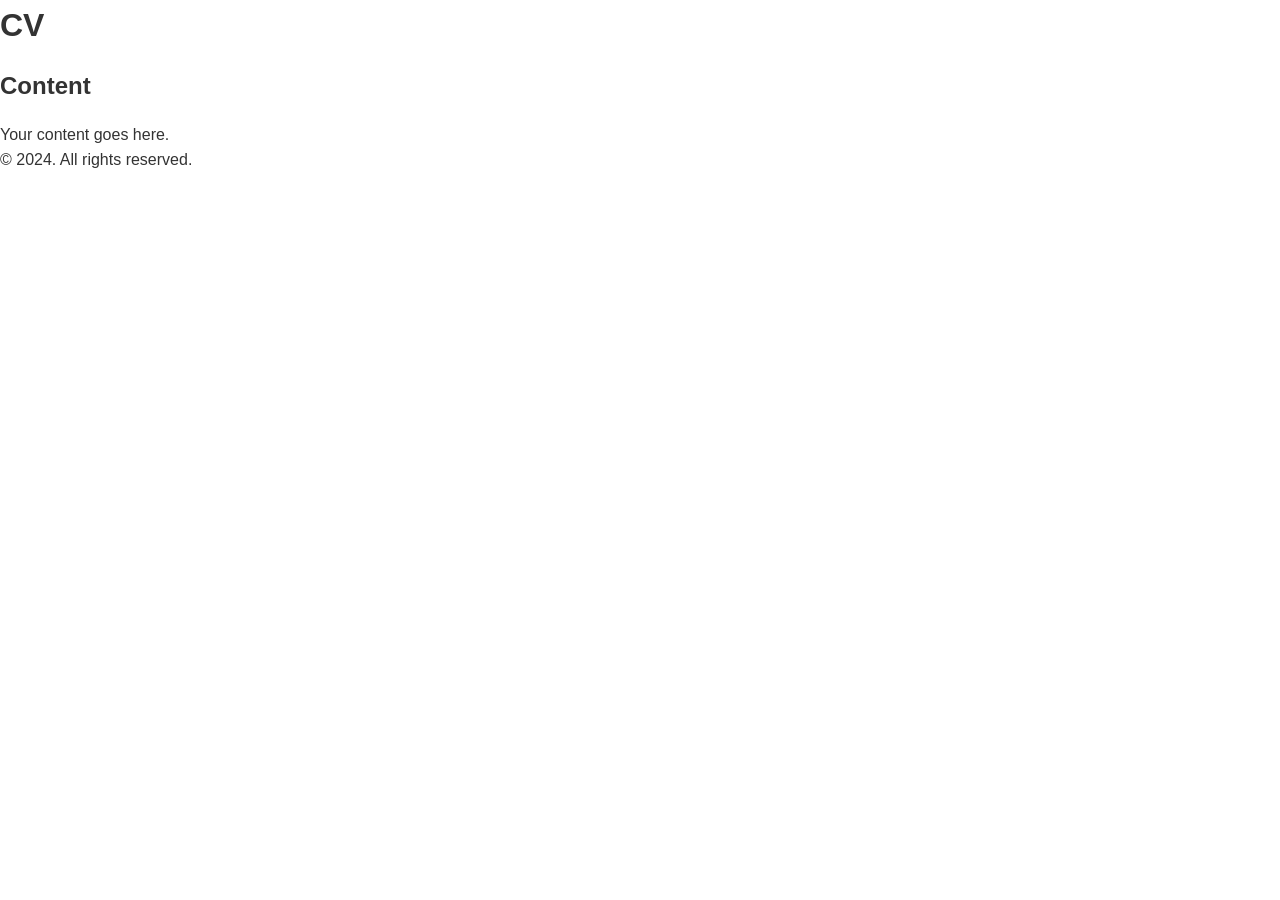
==== index.html @ 08aa5a82 "fix: change structure" ====
<!DOCTYPE html>
<html lang="en">
  <head>
    <meta charset="UTF-8">
    <title>CV</title>
    <link rel="stylesheet" href="style.css">
  </head>
  <body>
    <header>
        <h1>CV</h1>
    </header>
    <main>
      <section>
        <h2>Content</h2>
        <p>Your content goes here.</p>
      </section>
    </main>
    <footer>
      <p>&copy; 2024. All rights reserved.</p>
    </footer>
  </body>
</html>
---- style.css ----
* {
    margin: 0;
    padding: 0;
    box-sizing: border-box;
}

body {
    font-family: -apple-system, BlinkMacSystemFont, 'Segoe UI', Roboto, Oxygen, Ubuntu, Cantarell, sans-serif;
    line-height: 1.6;
    color: #333;
    background-color: #fff;
}

/* Typography */
h1, h2, h3, h4, h5, h6 {
    margin-bottom: 1rem;
    font-weight: 600;
}

/* Layout */
.container {
    max-width: 1200px;
    margin: 0 auto;
    padding: 0 1rem;
}

/* Utilities */
.hidden {
    display: none;
}

.sr-only {
    position: absolute;
    width: 1px;
    height: 1px;
    overflow: hidden;
}
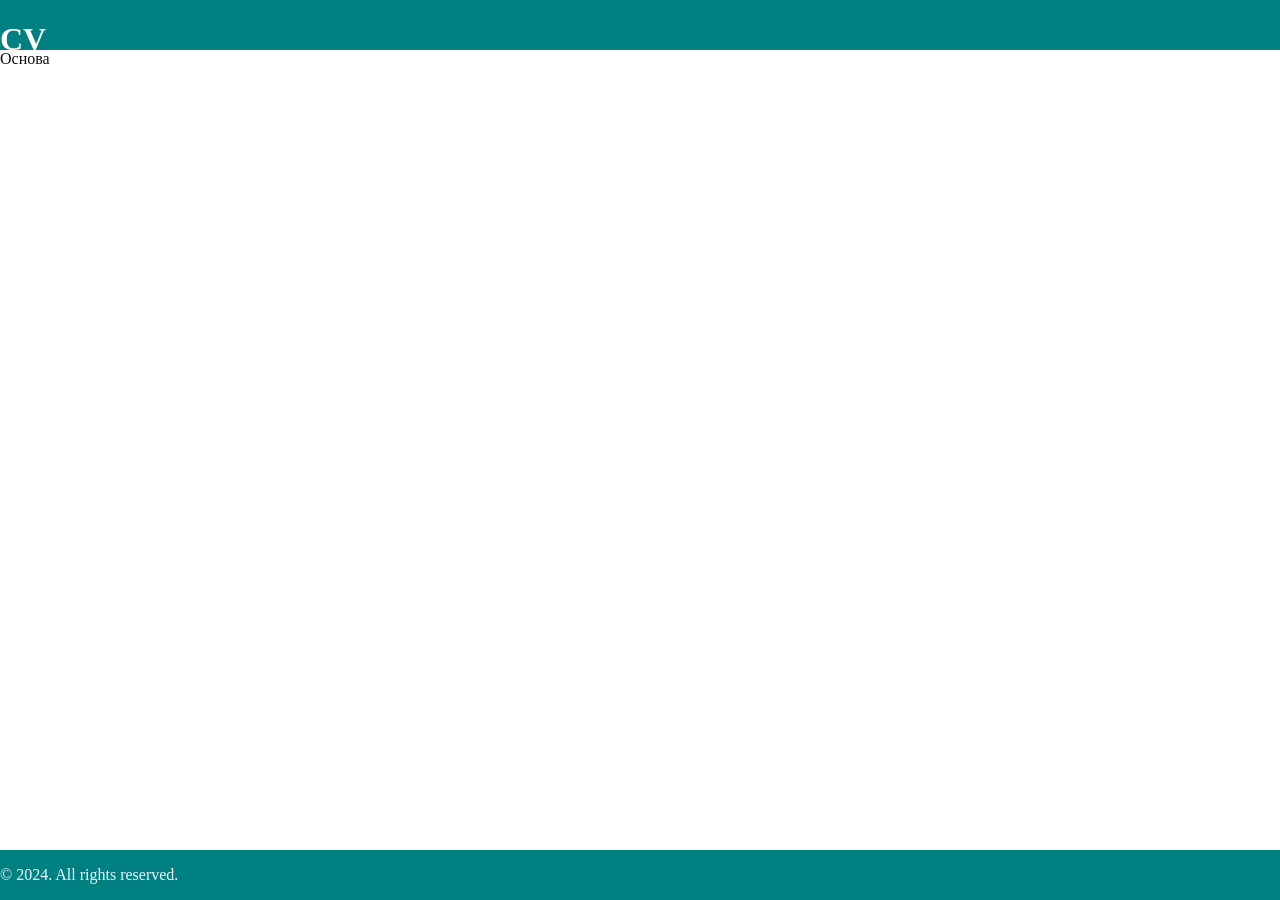
==== commit 13ce7c16: "style: add color for footer and header" ====
--- a/index.html
+++ b/index.html
@@ -4,19 +4,19 @@
     <meta charset="UTF-8">
     <title>CV</title>
     <link rel="stylesheet" href="style.css">
+    <link rel="icon" href="assets/photo_2024-04-05_11-11-39.ico" />
   </head>
   <body>
-    <header>
-        <h1>CV</h1>
-    </header>
-    <main>
-      <section>
-        <h2>Content</h2>
-        <p>Your content goes here.</p>
-      </section>
-    </main>
-    <footer>
-      <p>&copy; 2024. All rights reserved.</p>
-    </footer>
+    <div class="page">
+      <header class="header">
+          <h1>CV</h1>
+      </header>
+      <main>
+        Основа
+      </main>
+      <footer class="footer">
+        <p>&copy; 2024. All rights reserved.</p>
+      </footer>
+    </div>
   </body>
 </html>
--- a/style.css
+++ b/style.css
@@ -1,37 +1,34 @@
 * {
-    margin: 0;
-    padding: 0;
     box-sizing: border-box;
 }
 
-body {
-    font-family: -apple-system, BlinkMacSystemFont, 'Segoe UI', Roboto, Oxygen, Ubuntu, Cantarell, sans-serif;
-    line-height: 1.6;
-    color: #333;
-    background-color: #fff;
+body{
+    margin: 0;
+    padding: 0;
+
+    font-size: 16px;
+    color: #111;
 }
 
-/* Typography */
-h1, h2, h3, h4, h5, h6 {
-    margin-bottom: 1rem;
-    font-weight: 600;
+h1{
+    color:white;
 }
 
-/* Layout */
-.container {
-    max-width: 1200px;
-    margin: 0 auto;
-    padding: 0 1rem;
+.page{
+    overflow: hidden;
+    display: flex;
+    flex-direction: column;
+    min-height: 100vh;
+}
+.header{
+    height: 50px;
+    background-color: teal;
 }
 
-/* Utilities */
-.hidden {
-    display: none;
-}
-
-.sr-only {
-    position: absolute;
-    width: 1px;
-    height: 1px;
-    overflow: hidden;
+.footer{
+    margin-top: auto;
+    
+    height: 50px;
+    background-color: teal;
+    color: aliceblue;
 }
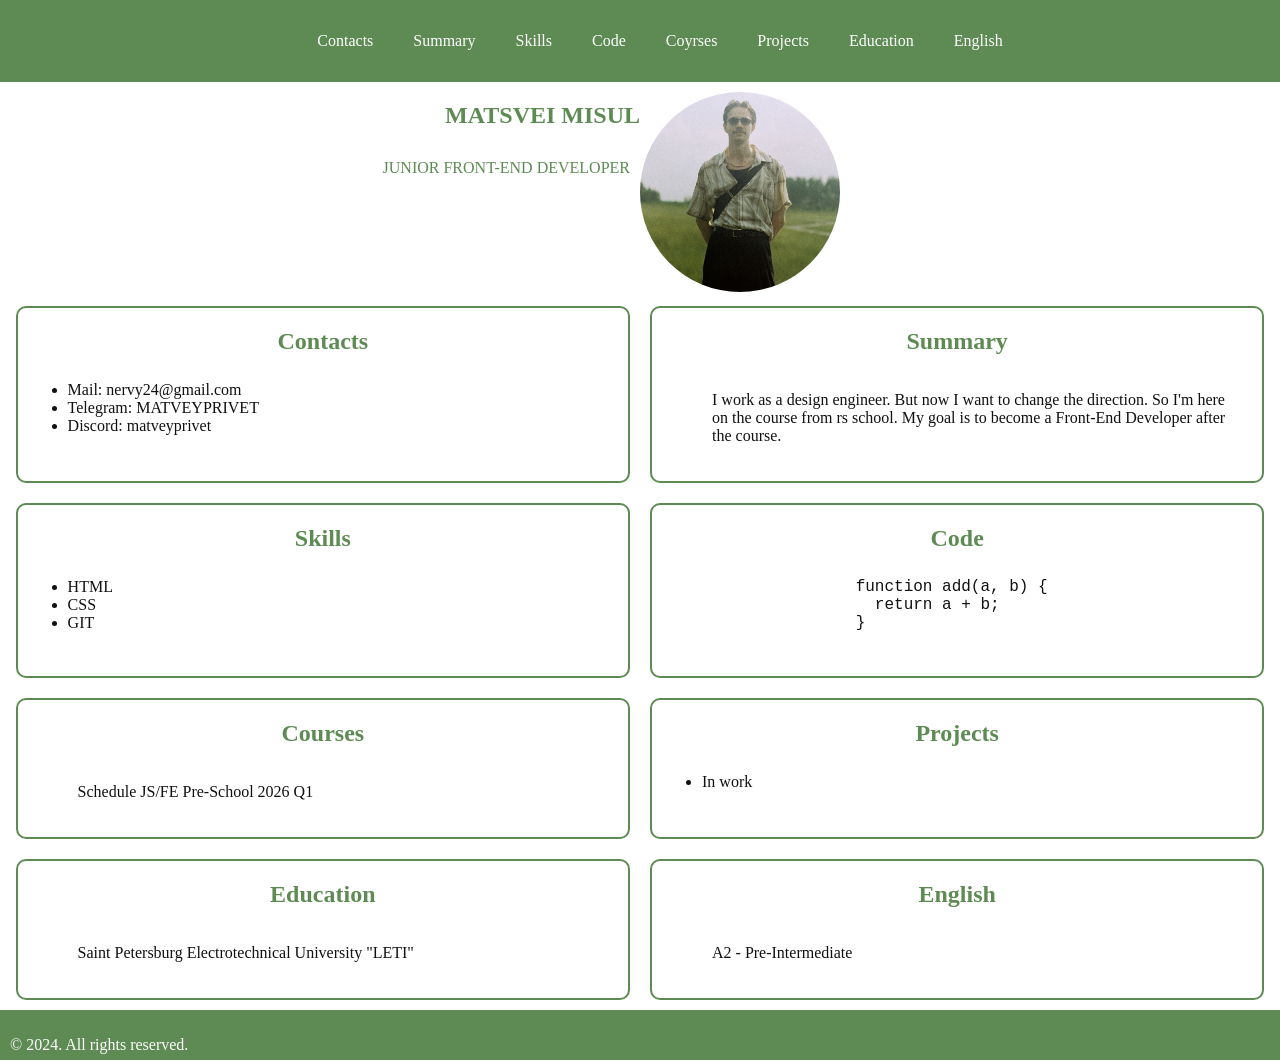
==== commit 3ce1f710: "feat: add basic page layout" ====
--- a/index.html
+++ b/index.html
@@ -9,10 +9,103 @@
   <body>
     <div class="page">
       <header class="header">
-          <h1>CV</h1>
+        <div class="container">
+          <nav class="nav">
+            <ul class="nav-list">
+              <li class="nav-item">
+                <a href="#contacts" class="nav-link">Contacts</a>
+              </li>
+              <li class="nav-item">
+                <a href="#summary" class="nav-link">Summary</a>
+              </li>
+              <li class="nav-item">
+                <a href="#skills" class="nav-link">Skills</a>
+              </li>
+              <li class="nav-item">
+                <a href="#code" class="nav-link">Code</a>
+              </li>
+              <li class="nav-item">
+                <a href="#courses" class="nav-link">Coyrses</a>
+              </li>
+              <li class="nav-item">
+                <a href="#projects" class="nav-link">Projects</a>
+              </li>
+              <li class="nav-item">
+                <a href="#education" class="nav-link">Education</a>
+              </li>
+              <li class="nav-item">
+                <a href="#english" class="nav-link">English</a>
+              </li>
+            </ul>
+          </nav>
+        </div>
       </header>
-      <main>
-        Основа
+      <main>   
+        <div class="container main-container">
+          <section class="section ">
+            <h1 class="section-profile-title">Matsvei Misul</h1>
+            <p class="section-profile-title">Junior Front-End Developer</p>
+          </section>
+          <section class="section">
+            <img src="assets/IMG_3033.JPG" alt="Logo" class="section-profile-logo">
+          </section>
+          <section class="panel section">
+            <h2 class="section-title" id="contacts">Contacts</h2>
+            <ul>
+              <li>Mail: nervy24@gmail.com</li>
+              <li>Telegram: MATVEYPRIVET</li>
+              <li>Discord: matveyprivet</li>
+            </ul>
+          </section>
+          <section class="panel section">
+            <h2 class="section-title" id="summary">Summary</h2>
+            <ul>
+              <p>I work as a design engineer. But now I want to change the direction. So I'm here on the course from rs school. My goal is to become a Front-End Developer after the course.</p>
+            </ul>
+          </section>
+          <section class="panel section">
+            <h2 class="section-title" id="skills">Skills</h2>
+            <ul>
+              <li>HTML</li>
+              <li>CSS</li>
+              <li>GIT</li>
+            </ul>
+          </section>
+          <section class="panel section">
+            <h2 class="section-title" id="code">Code</h2>
+            <ul>
+              <pre>
+                <code>function add(a, b) {
+                  return a + b;
+                }</code>
+              </pre>
+            </ul>
+          </section>
+          <section class="panel section">
+            <h2 class="section-title" id="courses">Courses</h2>
+            <ul>
+              <p>Schedule JS/FE Pre-School 2026 Q1</p>
+            </ul>
+          </section>
+          <section class="panel section">
+            <h2 class="section-title" id="projects">Projects</h2>
+            <ul>
+              <li>In work</li>
+            </ul>
+          </section>
+          <section class="panel section">
+            <h2 class="section-title" id="education">Education</h2>
+            <ul>
+              <p>Saint Petersburg Electrotechnical University "LETI"</p>
+            </ul>
+          </section>
+          <section class="panel section">
+            <h2 class="section-title" id="english">English</h2>
+            <ul>
+              <p>A2 - Pre-Intermediate </p>
+            </ul>
+          </section>
+        </div>
       </main>
       <footer class="footer">
         <p>&copy; 2024. All rights reserved.</p>
--- a/style.css
+++ b/style.css
@@ -1,34 +1,100 @@
 * {
-    box-sizing: border-box;
+  box-sizing: border-box;
+}
+
+html{
+  scroll-behavior: smooth;
 }
 
 body{
-    margin: 0;
-    padding: 0;
-
-    font-size: 16px;
-    color: #111;
+	margin: 0;
+	padding: 0;
+  
+	font-size: 16px;
+	color: #111111;
 }
 
-h1{
-    color:white;
+p{
+  padding: 10px;
 }
 
-.page{
-    overflow: hidden;
-    display: flex;
-    flex-direction: column;
-    min-height: 100vh;
+.page {
+  overflow: hidden;
+  display: flex;
+  flex-direction: column;
+  min-height: 100vh;
 }
+
 .header{
-    height: 50px;
-    background-color: teal;
+	background-color: #5e8b53;
+}
+
+.container{
+  max-width: 1440px;
+  margin: 0 auto;
+}
+
+.main-container {
+  background-color: #ffffff;
+  display: flex;
+  justify-content: center;
+  flex-wrap: wrap;
+}
+
+.section {
+  width: 48%;
+  margin: 0;
+}
+
+.section-profile-title {
+  color: #5e8b53;
+  text-align: end;
+  text-transform: uppercase;
+}
+
+.section-profile-logo {
+  height: 200px;
+  border-radius: 50%;
+  margin-top: 10px;
+}
+.nav-list{
+  display: flex;
+  justify-content: center;
+  align-items: center;
+
+  list-style: none;
+}
+
+.nav-link{
+  transition: 0.3s;
+  padding: 0 20px;
+  line-height: 50px;
+}
+
+.section-title{
+  color: #5e8b53;
+  padding: 10px;
+  margin: 0;
+  text-align: center;
+}
+
+.panel{
+  border: 2px solid #5e8b53;
+  border-radius: 10px;
+  margin: 10px;
+  padding: 10px;
 }
 
 .footer{
-    margin-top: auto;
-    
-    height: 50px;
-    background-color: teal;
-    color: aliceblue;
-}+  margin-top: auto;
+  height: 50px;
+
+  background-color: #5e8b53;
+  color: #ffffff;	
+}
+
+a:link		{color:#ffffff; text-decoration:none}
+a:visited	{color: #dfceba; text-decoration:none}
+a:hover		{color:#ffffff; text-decoration:underline}
+a:active	{color:#ffffff; text-decoration:underline}
+input:hover	{border:2px solid #111111}
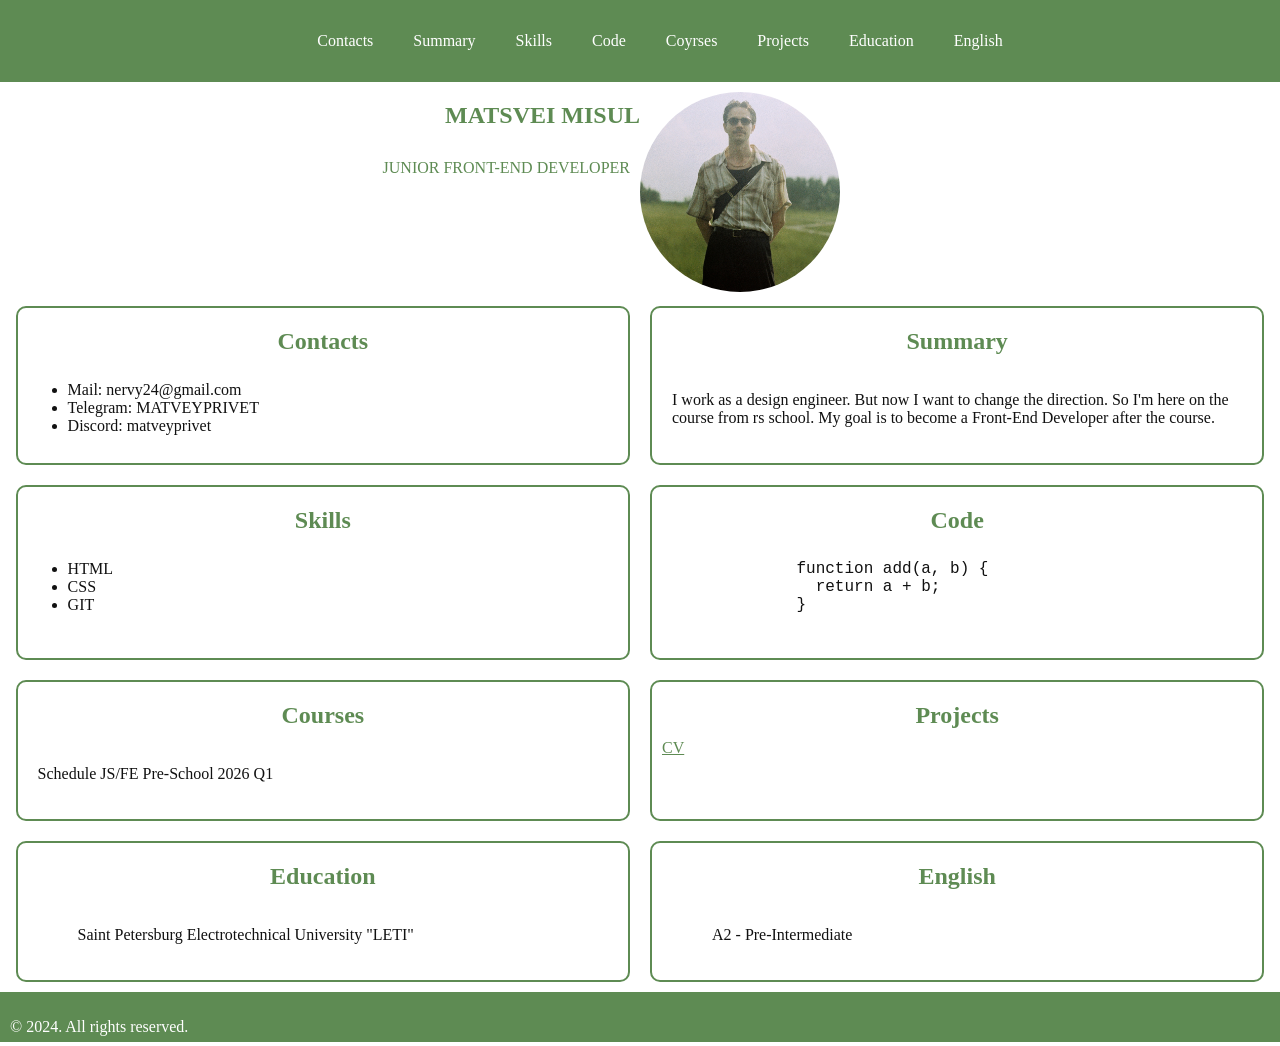
==== commit 446f638c: "faet: add project link" ====
--- a/index.html
+++ b/index.html
@@ -59,9 +59,7 @@
           </section>
           <section class="panel section">
             <h2 class="section-title" id="summary">Summary</h2>
-            <ul>
-              <p>I work as a design engineer. But now I want to change the direction. So I'm here on the course from rs school. My goal is to become a Front-End Developer after the course.</p>
-            </ul>
+            <p>I work as a design engineer. But now I want to change the direction. So I'm here on the course from rs school. My goal is to become a Front-End Developer after the course.</p>
           </section>
           <section class="panel section">
             <h2 class="section-title" id="skills">Skills</h2>
@@ -73,24 +71,20 @@
           </section>
           <section class="panel section">
             <h2 class="section-title" id="code">Code</h2>
-            <ul>
-              <pre>
-                <code>function add(a, b) {
-                  return a + b;
-                }</code>
-              </pre>
-            </ul>
+            <pre>
+              <code>function add(a, b) {
+                return a + b;
+              }</code>
+            </pre>
           </section>
           <section class="panel section">
             <h2 class="section-title" id="courses">Courses</h2>
-            <ul>
-              <p>Schedule JS/FE Pre-School 2026 Q1</p>
-            </ul>
+            <p>Schedule JS/FE Pre-School 2026 Q1</p>
           </section>
           <section class="panel section">
             <h2 class="section-title" id="projects">Projects</h2>
-            <ul>
-              <li>In work</li>
+              <a href="https://matsveiprivet.github.io/rsschool-cv/" class="project-link">CV</a>
+          </section>
             </ul>
           </section>
           <section class="panel section">
--- a/style.css
+++ b/style.css
@@ -69,6 +69,7 @@
   transition: 0.3s;
   padding: 0 20px;
   line-height: 50px;
+  color:#ffffff; text-decoration:none
 }
 
 .section-title{
@@ -85,6 +86,10 @@
   padding: 10px;
 }
 
+.project-link {
+    color: #5e8b53;;
+}
+
 .footer{
   margin-top: auto;
   height: 50px;
@@ -93,7 +98,6 @@
   color: #ffffff;	
 }
 
-a:link		{color:#ffffff; text-decoration:none}
 a:visited	{color: #dfceba; text-decoration:none}
 a:hover		{color:#ffffff; text-decoration:underline}
 a:active	{color:#ffffff; text-decoration:underline}
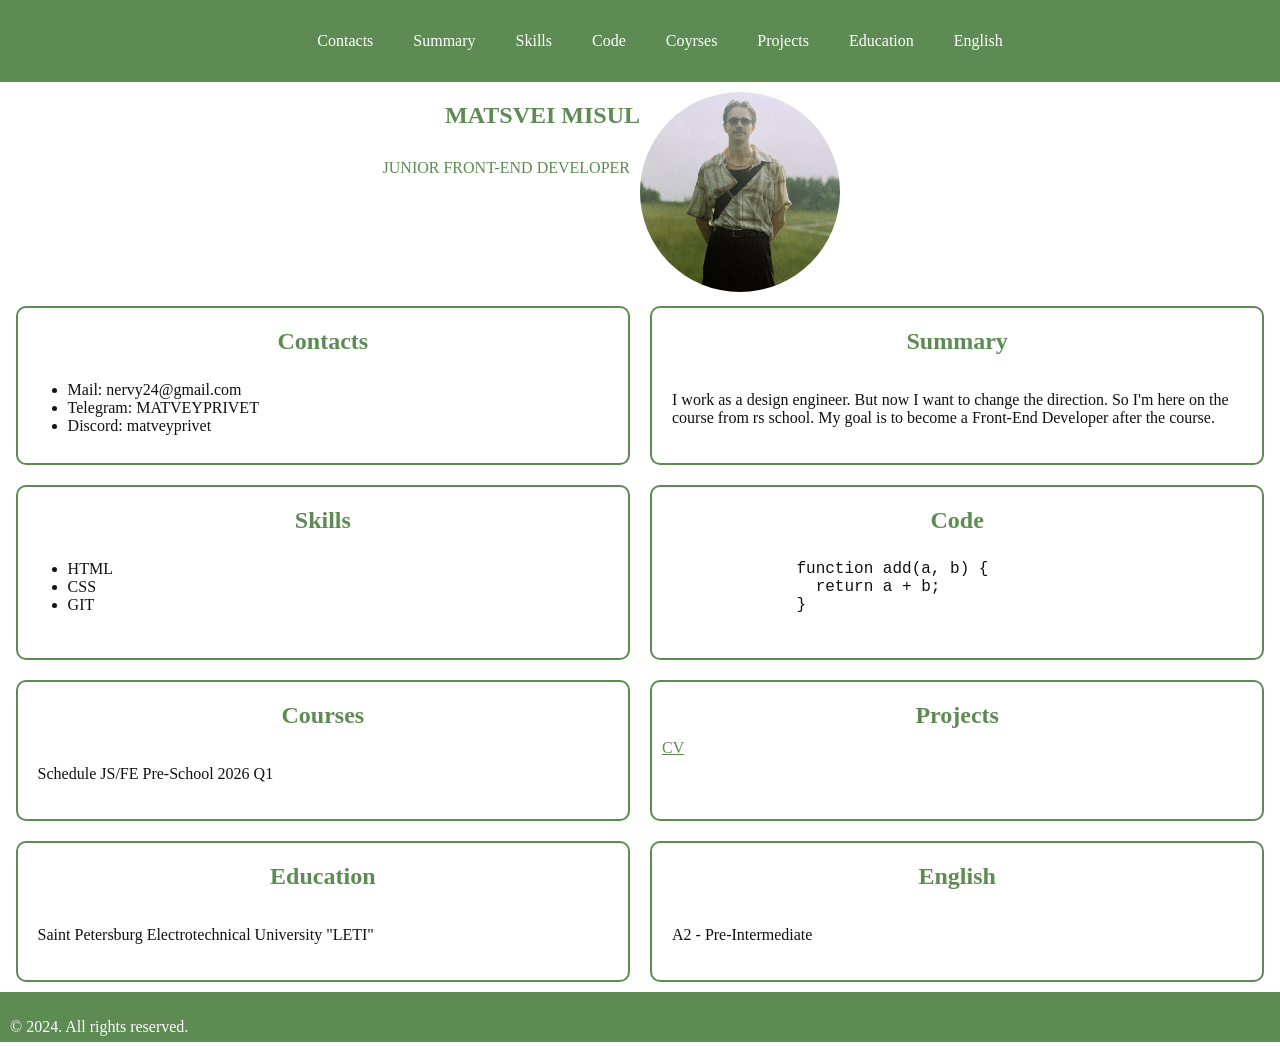
==== commit d0324adc: "style: remove some margin" ====
--- a/index.html
+++ b/index.html
@@ -89,15 +89,11 @@
           </section>
           <section class="panel section">
             <h2 class="section-title" id="education">Education</h2>
-            <ul>
-              <p>Saint Petersburg Electrotechnical University "LETI"</p>
-            </ul>
+            <p>Saint Petersburg Electrotechnical University "LETI"</p>
           </section>
           <section class="panel section">
             <h2 class="section-title" id="english">English</h2>
-            <ul>
-              <p>A2 - Pre-Intermediate </p>
-            </ul>
+            <p>A2 - Pre-Intermediate </p>
           </section>
         </div>
       </main>
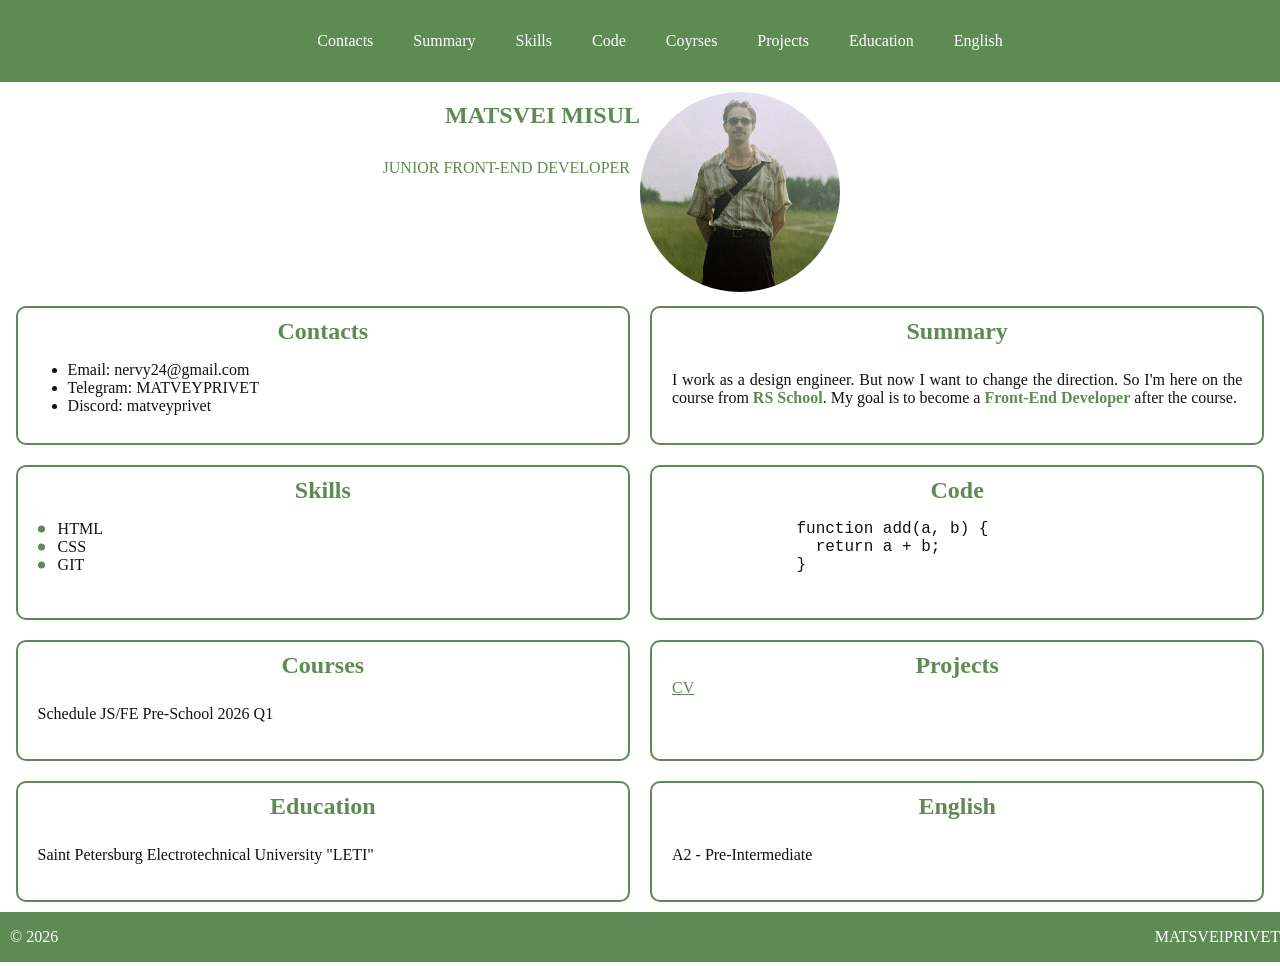
==== commit 461c5e65: "feat: add link to git" ====
--- a/index.html
+++ b/index.html
@@ -42,31 +42,37 @@
       </header>
       <main>   
         <div class="container main-container">
-          <section class="section ">
+          <section class="section">
             <h1 class="section-profile-title">Matsvei Misul</h1>
             <p class="section-profile-title">Junior Front-End Developer</p>
           </section>
-          <section class="section">
+          <div class="section">
             <img src="assets/IMG_3033.JPG" alt="Logo" class="section-profile-logo">
-          </section>
+          </div>
           <section class="panel section">
             <h2 class="section-title" id="contacts">Contacts</h2>
             <ul>
-              <li>Mail: nervy24@gmail.com</li>
+              <li>Email: nervy24@gmail.com</li>
               <li>Telegram: MATVEYPRIVET</li>
               <li>Discord: matveyprivet</li>
             </ul>
           </section>
           <section class="panel section">
             <h2 class="section-title" id="summary">Summary</h2>
-            <p>I work as a design engineer. But now I want to change the direction. So I'm here on the course from rs school. My goal is to become a Front-End Developer after the course.</p>
+            <p style="text-align: justify;">I work as a design engineer. But now I want to change the direction. So I'm here on the course from <span>RS School</span>. My goal is to become a <span>Front-End Developer</span> after the course.</p>
           </section>
           <section class="panel section">
             <h2 class="section-title" id="skills">Skills</h2>
-            <ul>
-              <li>HTML</li>
-              <li>CSS</li>
-              <li>GIT</li>
+            <ul class="section-list">
+              <li class="section-item">
+                HTML
+              </li>
+              <li class="section-item">
+                CSS
+              </li>
+              <li class="section-item">
+                GIT
+              </li>
             </ul>
           </section>
           <section class="panel section">
@@ -85,8 +91,6 @@
             <h2 class="section-title" id="projects">Projects</h2>
               <a href="https://matsveiprivet.github.io/rsschool-cv/" class="project-link">CV</a>
           </section>
-            </ul>
-          </section>
           <section class="panel section">
             <h2 class="section-title" id="education">Education</h2>
             <p>Saint Petersburg Electrotechnical University "LETI"</p>
@@ -98,7 +102,12 @@
         </div>
       </main>
       <footer class="footer">
-        <p>&copy; 2024. All rights reserved.</p>
+        <div class="container footer-container">
+          <p>&copy; 2026</p>
+          <a href="https://github.com/matsveiprivet" class="github">
+            MATSVEIPRIVET
+          </a>
+        </div>
       </footer>
     </div>
   </body>
--- a/style.css
+++ b/style.css
@@ -44,6 +44,34 @@
 .section {
   width: 48%;
   margin: 0;
+  
+}
+
+.section-list {
+  list-style: none;
+  padding-left: 10px;
+}
+
+.section-item {
+  position:relative;
+  padding-left: 20px;
+}
+
+.section-item::before {
+  content: "";
+  position: absolute;
+  left: 0;
+  top: 50%;
+  transform: translateY(-50%);
+  width: 7px;
+  height: 7px;
+  background-color: #5e8b53;
+  border-radius: 50%;
+}
+
+.section span {
+  color: #5e8b53;
+  font-weight: bold;
 }
 
 .section-profile-title {
@@ -74,7 +102,6 @@
 
 .section-title{
   color: #5e8b53;
-  padding: 10px;
   margin: 0;
   text-align: center;
 }
@@ -87,7 +114,8 @@
 }
 
 .project-link {
-    color: #5e8b53;;
+    color: #5e8b53;
+    padding-left: 10px;
 }
 
 .footer{
@@ -98,6 +126,17 @@
   color: #ffffff;	
 }
 
+.footer-container{
+  display: flex;
+  justify-content: space-between;
+  align-items: center;
+  height: 100%;
+}
+
+.github{
+  color: #ffffff;
+  text-decoration:none
+}
 a:visited	{color: #dfceba; text-decoration:none}
 a:hover		{color:#ffffff; text-decoration:underline}
 a:active	{color:#ffffff; text-decoration:underline}
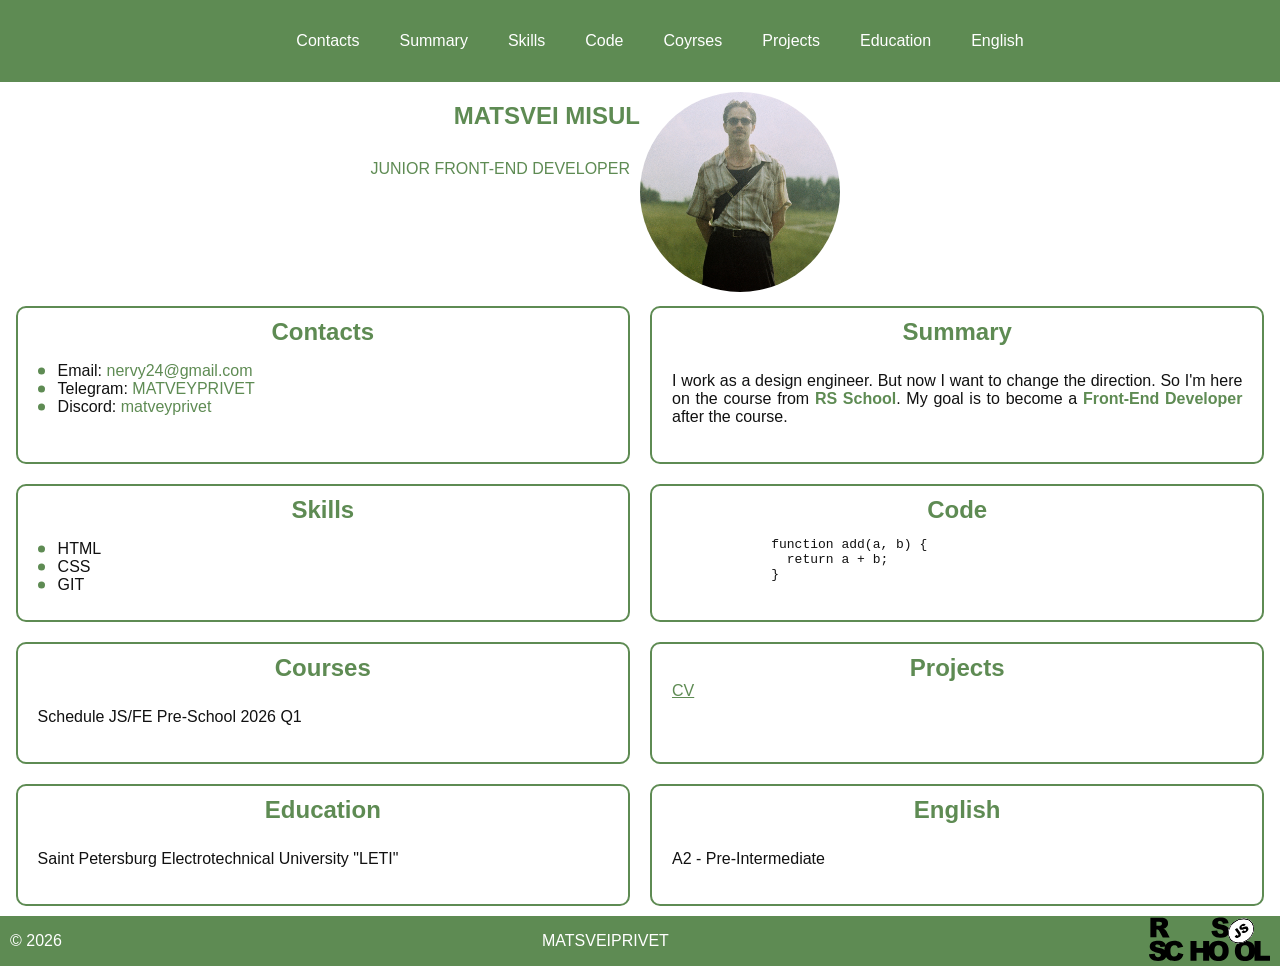
==== commit 020eddcf: "faet: add links in contacts" ====
--- a/index.html
+++ b/index.html
@@ -51,10 +51,19 @@
           </div>
           <section class="panel section">
             <h2 class="section-title" id="contacts">Contacts</h2>
-            <ul>
-              <li>Email: nervy24@gmail.com</li>
-              <li>Telegram: MATVEYPRIVET</li>
-              <li>Discord: matveyprivet</li>
+            <ul class="section-list">
+              <li class="section-item">
+                Email:
+                <a href="mailto:nervy24@gmail.com" class="contact-link" title="email">nervy24@gmail.com</a>
+              </li>
+              <li class="section-item">
+                Telegram:
+                <a href="https://t.me/MATVEYPRIVET" class="contact-link" title="Telegram">MATVEYPRIVET</a>
+              </li>
+              <li class="section-item">
+                Discord:
+                <a href="https://discord.com/users/matveyprivet" class="contact-link" title="Discord">matveyprivet</a>
+              </li>
             </ul>
           </section>
           <section class="panel section">
@@ -107,6 +116,7 @@
           <a href="https://github.com/matsveiprivet" class="github">
             MATSVEIPRIVET
           </a>
+          <a href="https://rs.school/ru/courses/javascript" class="rss"></a>
         </div>
       </footer>
     </div>
--- a/style.css
+++ b/style.css
@@ -7,11 +7,14 @@
 }
 
 body{
+    font-family: "Arial", sans-serif;
+    font-size: medium;
+    font-weight: normal;
+    line-height: normal;
+	color: #111111;
+
 	margin: 0;
 	padding: 0;
-  
-	font-size: 16px;
-	color: #111111;
 }
 
 p{
@@ -118,6 +121,11 @@
     padding-left: 10px;
 }
 
+.contact-link {
+    color: #5e8b53;
+    text-decoration: none;
+}
+
 .footer{
   margin-top: auto;
   height: 50px;
@@ -135,9 +143,21 @@
 
 .github{
   color: #ffffff;
-  text-decoration:none
+  text-decoration:none;
+  margin: 10px;
 }
+
+.rss {
+  vertical-align: middle;
+  margin: 10px;
+  width: 121px;
+  height: 50px;
+  background-image: url('assets/rs-school-logo.svg');
+  background-size: contain;
+  background-repeat: no-repeat;
+}
+
 a:visited	{color: #dfceba; text-decoration:none}
-a:hover		{color:#ffffff; text-decoration:underline}
+a:hover		{color:#9eac79; text-decoration:underline}
 a:active	{color:#ffffff; text-decoration:underline}
 input:hover	{border:2px solid #111111}
